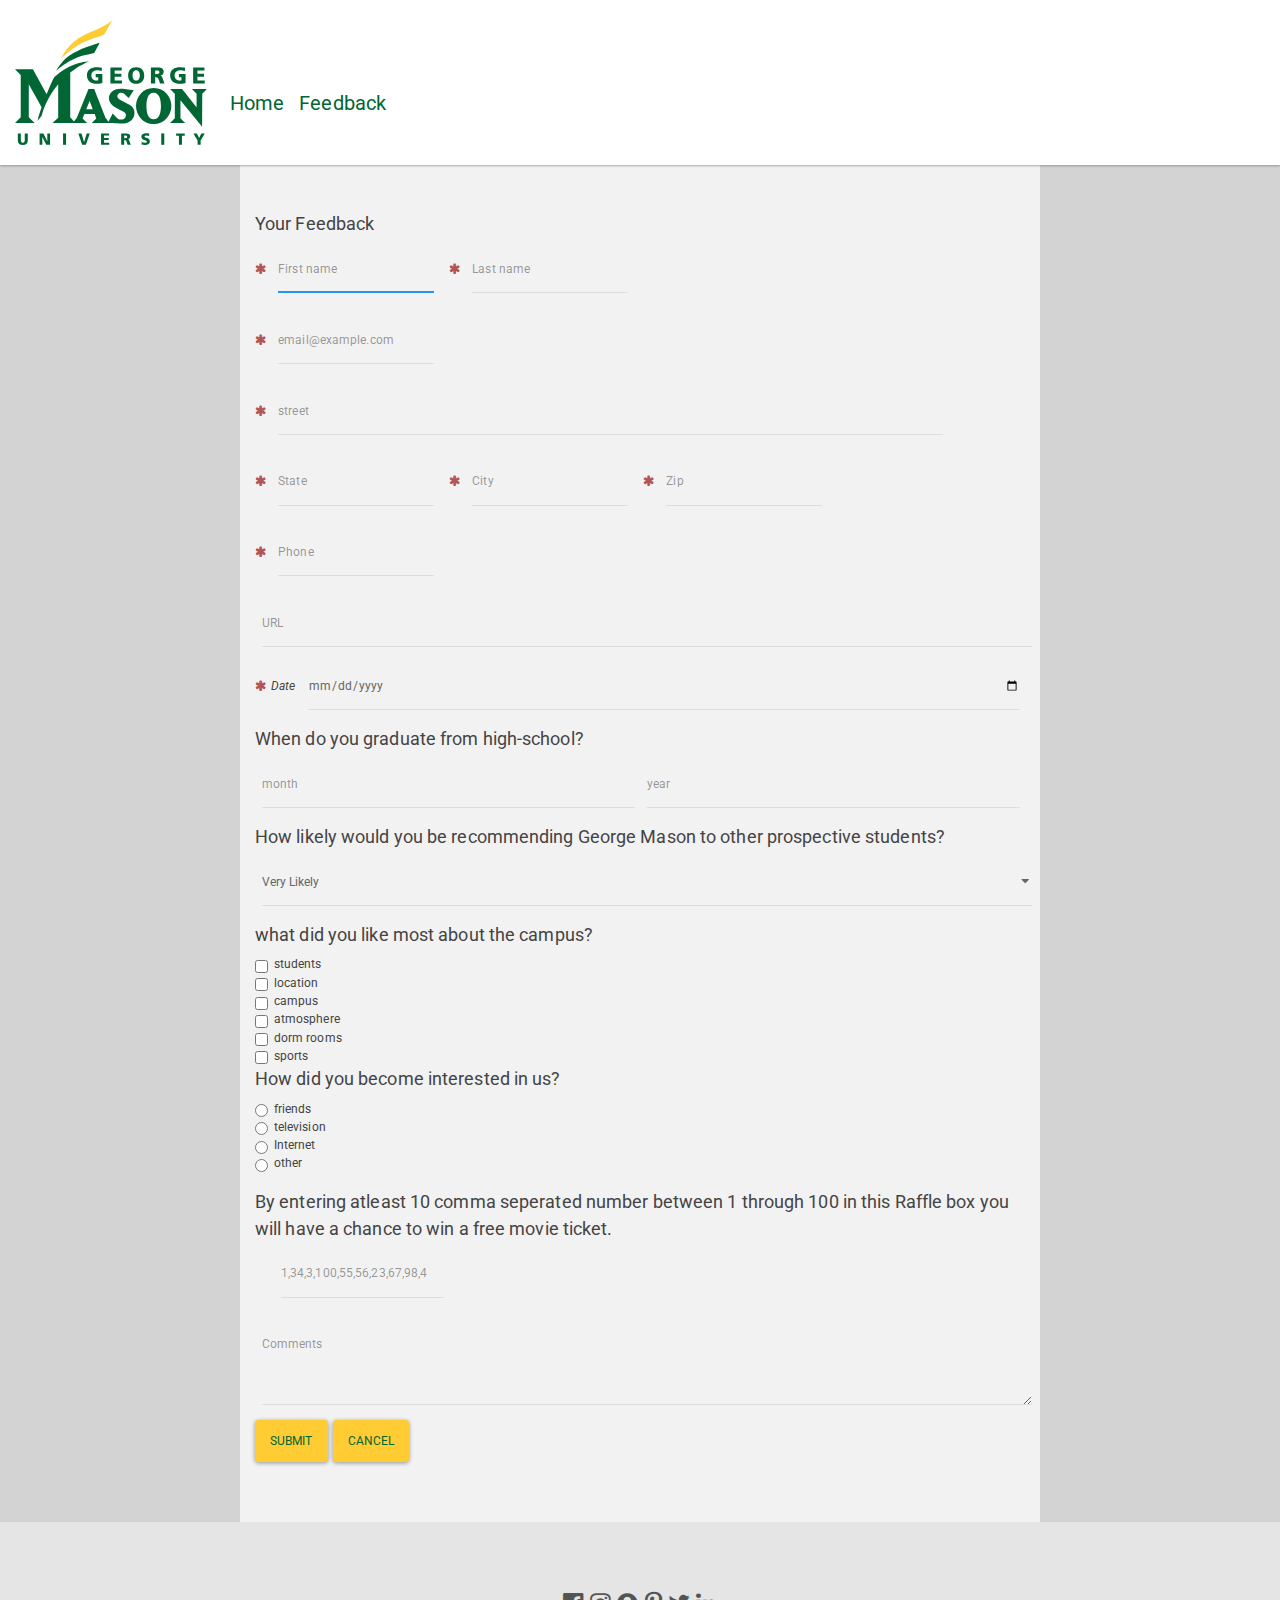
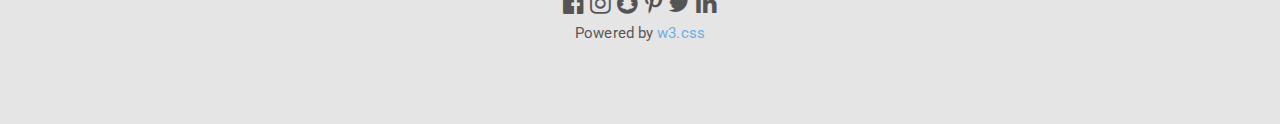
==== web/survey.html @ b62e5136 "init" ====
<!DOCTYPE html>
<html lang="en">
<head>
  <meta charset="UTF-8">
  <title>Survey</title>
  <meta name="viewport" content="width=device-width, initial-scale=1">
  <link rel="stylesheet" href="https://www.w3schools.com/w3css/4/w3.css">
  <link rel="stylesheet" href="https://fonts.googleapis.com/css?family=Montserrat">
  <link rel="stylesheet" href="https://cdnjs.cloudflare.com/ajax/libs/font-awesome/4.7.0/css/font-awesome.min.css">
  <link rel="stylesheet" href="Materia.css">
  <link rel="stylesheet" href="index.css"/>
</head>
<body>
<nav class="navbar navbar-expand-sm navbar-light bg-light">
  <a class="navbar-brand" href="https://www2.gmu.edu/"><img src="George_Mason_University_logo.svg" alt="gmu"></a>
  <button class="navbar-toggler" type="button" data-toggle="collapse" data-target="#navbarColor03"
          aria-controls="navbarColor03" aria-expanded="false" aria-label="Toggle navigation">
    <span class="navbar-toggler-icon"></span>
  </button>
  <div class="collapse navbar-collapse" id="navbarColor03">
    <ul class="navbar-nav mr-auto">
      <li class="nav-item active">
        <a class="nav-link" href="index.html">Home <span class="sr-only">(current)</span></a>
      </li>
      <li class="nav-item">
        <a class="nav-link" href="survey.html">Feedback</a>
      </li>
    </ul>
  </div>
</nav>
<div class="container py-5">
  <form autocomplete="on" action="index.html" method="post">
    <fieldset>
      <legend>Your Feedback</legend>
      <div class="form-group">
        <div class="form-flex">
          <label for="fname">
            <div class="form-flex">
              <i class="fa fa-asterisk" style="color: #b35555"></i>
              <input type="text" id="fname" class="form-control"
                     placeholder="First name" autofocus required>
            </div>
          </label>
          <label for="lname">
            <div class="form-flex">
              <i class="fa fa-asterisk" style="color: #b35555"></i>
              <input type="text" id="lname" class="form-control"
                     placeholder="Last name" autofocus required>
            </div>
          </label>
        </div>
      </div>
      <div class="form-group">
        <label for="email">
          <div class="form-flex">
            <i class="fa fa-asterisk" style="color: #b35555"></i>
            <input type="text" class="form-control" id="email"
                   placeholder="email@example.com" required>
          </div>
        </label>
      </div>
      <div class="form-group">
        <label style="width: 90%;">
          <div class="form-flex">
            <i class="fa fa-asterisk" style="color: #b35555"></i>
            <input type="text" id="street" autocomplete="street-address" class="form-control"
                   placeholder="street" required>
          </div>
        </label>
      </div>
      <div class="form-group">
        <div class="form-flex">
          <label>
           <div class="form-flex">
               <i class="fa fa-asterisk" style="color: #b35555"></i>
               <input type="text" class="form-control" id="state"
                      placeholder="State" required>
           </div>
          </label>
          <label>
            <div class="form-flex">
                <i class="fa fa-asterisk" style="color: #b35555"></i>
                <input type="text" class="form-control" id="city"
                       placeholder="City" required>
            </div>
          </label>
          <label>
            <div class="form-flex">
                <i class="fa fa-asterisk" style="color: #b35555"></i>
                <input type="number" class="form-control" id="zip"
                       placeholder="Zip" required>
            </div>
          </label>
        </div>
      </div>
      <div class="form-group">
        <label>
          <div class="form-flex">
            <i class="fa fa-asterisk" style="color: #b35555"></i>
            <input type="text" class="form-control" id="phone"
                   placeholder="Phone" required>
          </div>
        </label>
      </div>
      <div class="form-group">
        <input type="url" class="form-control"
               placeholder="URL">
      </div>
      <div class="form-group">
        <div class="form-flex">
          <i class="fa fa-asterisk" style="color: #b35555"></i>
          <i>Date</i>
          <input type="date" class="form-control"
                 placeholder="Date" required>
        </div>
      </div>
      <div class="form-group">
        <legend>When do you graduate from high-school?</legend>
        <div class="form-flex">
          <input class="form-control" list="months" placeholder="month">
          <datalist id="months">
            <option value="January">
            <option value="February">
            <option value="March">
            <option value="April">
            <option value="May">
            <option value="June">
            <option value="July">
            <option value="August">
            <option value="September">
            <option value="October">
            <option value="November">
            <option value="December">
          </datalist>
          <input class="form-control" type="text" placeholder="year">
        </div>
      </div>
      <div class="form-group">
        <legend for="exampleSelect1">How likely would you be recommending George Mason to other prospective students?</legend>
        <select class="form-control" id="exampleSelect1">
          <option>Very Likely</option>
          <option>Likely</option>
          <option>Unlikely</option>
        </select>
      </div>
      <fieldset class="form-group">
        <legend>what did you like most about the campus?</legend>
        <div class="form-check">
          <label class="form-check-label">
            <input class="form-check-input" type="checkbox">
            students
          </label>
        </div>
        <div class="form-check">
          <label class="form-check-label">
            <input class="form-check-input" type="checkbox">
            location
          </label>
        </div>
        <div class="form-check">
          <label class="form-check-label">
            <input class="form-check-input" type="checkbox">
            campus
          </label>
        </div>
        <div class="form-check">
          <label class="form-check-label">
            <input class="form-check-input" type="checkbox">
            atmosphere
          </label>
        </div>
        <div class="form-check">
          <label class="form-check-label">
            <input class="form-check-input" type="checkbox">
            dorm rooms
          </label>
        </div>
        <div class="form-check">
          <label class="form-check-label">
            <input class="form-check-input" type="checkbox">
            sports
          </label>
        </div>
        <fieldset class="form-group">
          <legend>How did you become interested in us?</legend>
          <div class="form-check">
            <label class="form-check-label">
              <input type="radio" class="form-check-input" name="optionsRadios" id="optionsRadios1" value="option1">
              friends
            </label>
          </div>
          <div class="form-check">
            <label class="form-check-label">
              <input type="radio" class="form-check-input" name="optionsRadios" id="optionsRadios2" value="option2">
              television
            </label>
          </div>
          <div class="form-check">
            <label class="form-check-label">
              <input type="radio" class="form-check-input" name="optionsRadios" id="optionsRadios3" value="option3">
              Internet
            </label>
          </div>
          <div class="form-check">
            <label class="form-check-label">
              <input type="radio" class="form-check-input" name="optionsRadios" id="optionsRadios4" value="option4">
              other
            </label>
          </div>
        </fieldset>
        <fieldset class="form-group">
          <legend>By entering  atleast 10 comma seperated number between 1 through 100 in this Raffle box you will have a chance to win a free movie ticket.</legend>
          <div class="form-check">
            <label>
              <input type="text" class="form-control" placeholder="1,34,3,100,55,56,23,67,98,4">
            </label>
          </div>
        </fieldset>
        <div class="form-group">
          <textarea class="form-control" rows="3" placeholder="Comments"></textarea>
        </div>
        <div class="form-flex">
          <button type="submit" class="btn btn-primary">Submit</button>
          <button type="submit" class="btn btn-primary">Cancel</button>
        </div>
      </fieldset>
    </fieldset>
  </form>

</div>
<footer class="w3-container w3-padding-64 w3-light-grey w3-center w3-opacity w3-xlarge">
  <i class="fa fa-facebook-official w3-hover-opacity"></i>
  <i class="fa fa-instagram w3-hover-opacity"></i>
  <i class="fa fa-snapchat w3-hover-opacity"></i>
  <i class="fa fa-pinterest-p w3-hover-opacity"></i>
  <i class="fa fa-twitter w3-hover-opacity"></i>
  <i class="fa fa-linkedin w3-hover-opacity"></i>
  <p class="w3-medium">Powered by <a href="https://www.w3schools.com/w3css/default.asp" target="_blank"
                                     class="w3-hover-text-green">w3.css</a></p>
</footer>

</body>
</html>
---- web/index.css ----
body,
h1,
h2,
h3,
h4,
h5,
h6 {
  font-family: BlinkMacSystemFont, -apple-system, Segoe UI, "Roboto", Helvetica Neue, Helvetica, Arial, sans-serif;
}

body {
  background-color: lightgray;
}

h1 {
  color: #006633;
}

h2 {
  font-size: 25px;
}

p {
  font-size: 20px;
}

li {
  font-size: 20px;
}

thead {
  background-color: #006633;
  color: #ffcc33;
}

.heading {
  border: solid #006633 5px;
  border-radius: 5px;
  -webkit-box-shadow: #333333 1px 5px 5px;
          box-shadow: #333333 1px 5px 5px;
  padding: 10px;
}

.h3 {
  color: #006633;
}

.w3-row-padding img {
  margin-bottom: 12px;
}

.container {
  max-width: 800px;
  background-color: #f2f2f2;
}

.me {
  border-radius: 100%;
  width: 150px;
  height: 150px;
  text-align: center;
  background-color: #0c7cd5;
  background-image: url("me.JPG");
  background-size: cover;
  background-position: center;
}

legend {
  font-size: 18px;
}

.form-control {
  margin-left: 7px;
}

.about {
  display: -webkit-box;
  display: -ms-flexbox;
  display: flex;
}

.form-flex {
  display: -webkit-box;
  display: -ms-flexbox;
  display: flex;
  -webkit-box-align: center;
      -ms-flex-align: center;
          align-items: center;
}

.form-flex * {
  margin-right: 5px;
}

.navbar * {
  color: #006633 !important;
}

.navbar .navbar-brand img {
  max-height: 125px;
}

.navbar .navbar-collapse {
  margin-top: 40px;
}

.btn {
  background: #ffcc33;
  color: #006633;
}

.btn:hover, .btn:focus, .btn:active {
  background: #e6ac00;
  color: #006633;
}
/*# sourceMappingURL=index.css.map */
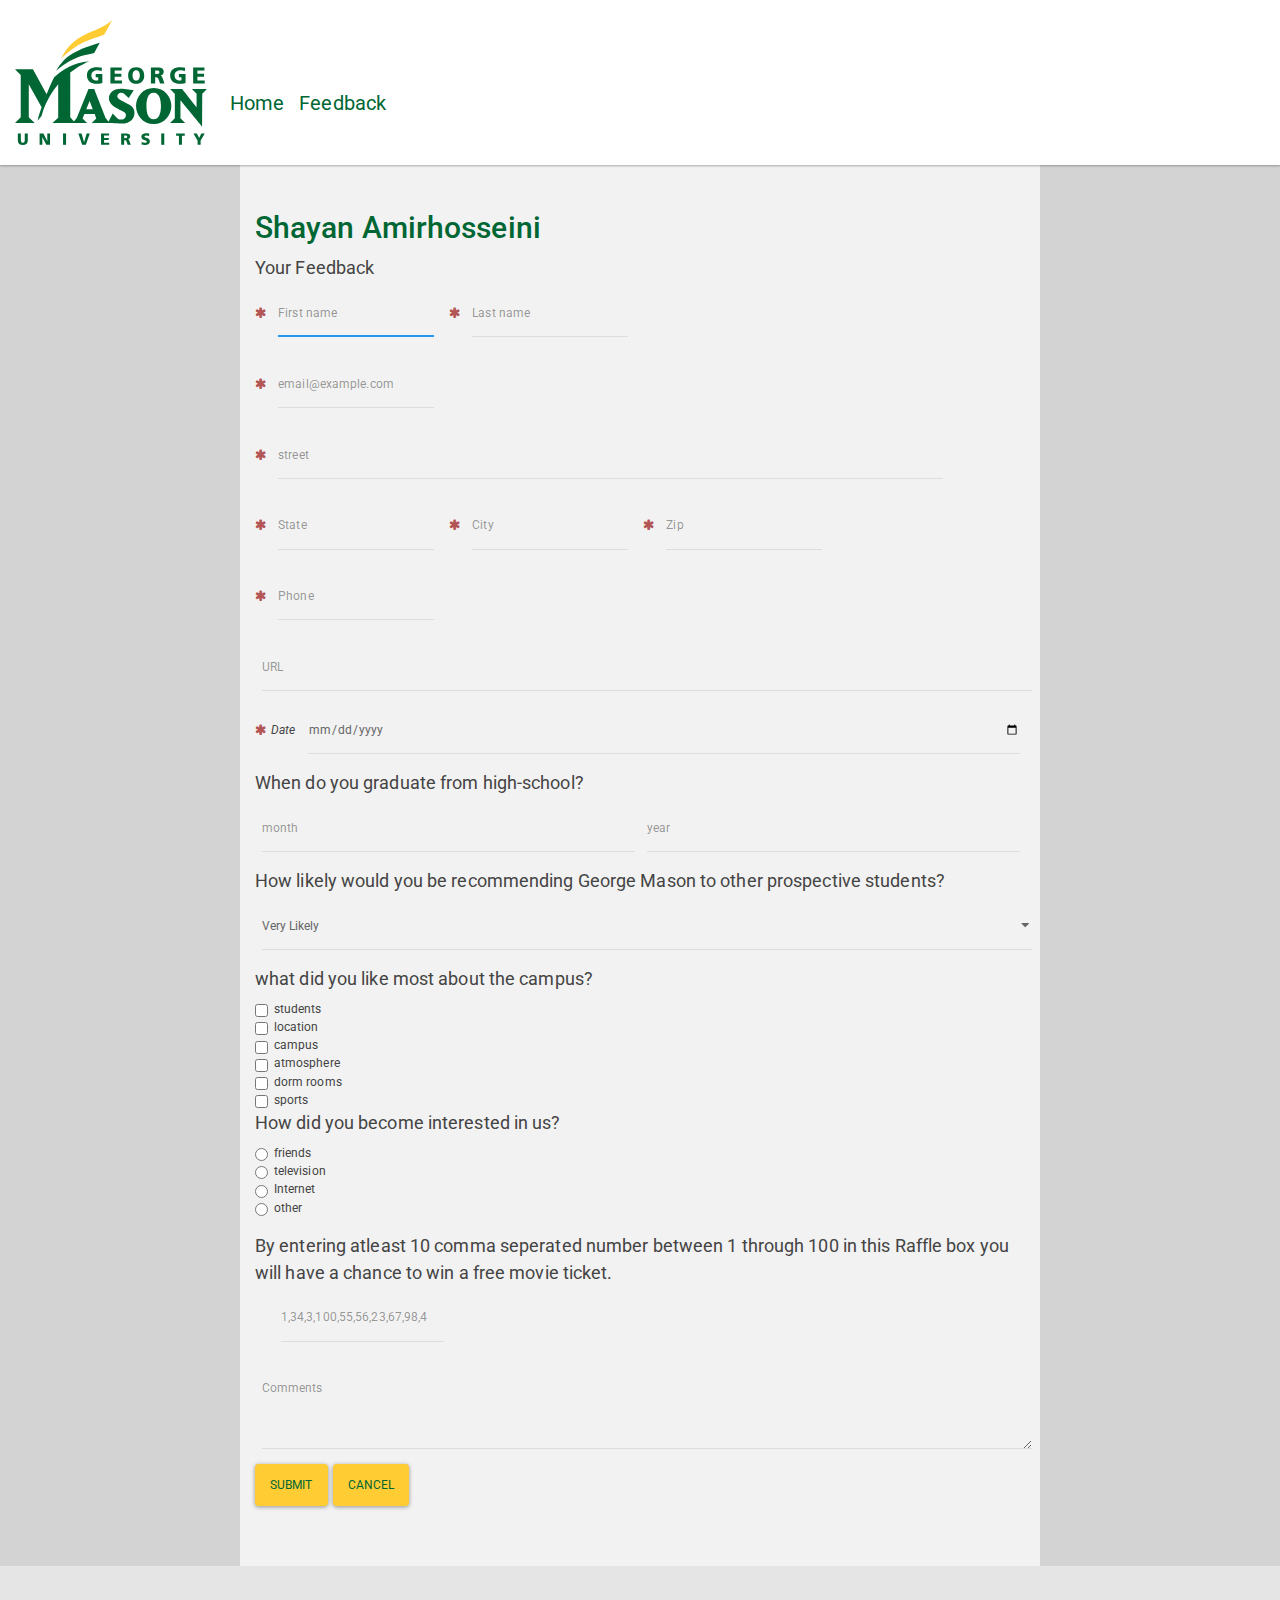
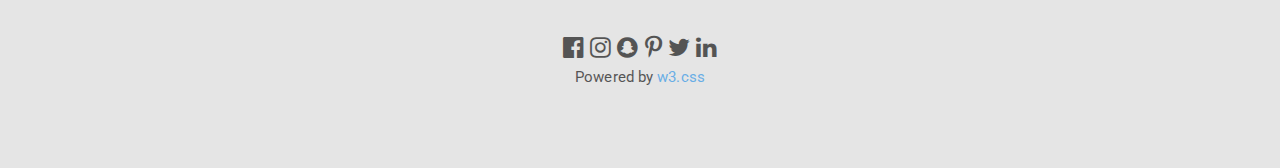
==== commit 0fc2fa64: "survey update" ====
--- a/web/survey.html
+++ b/web/survey.html
@@ -29,6 +29,7 @@
   </div>
 </nav>
 <div class="container py-5">
+  <h1>Shayan Amirhosseini</h1>
   <form autocomplete="on" action="index.html" method="post">
     <fieldset>
       <legend>Your Feedback</legend>
